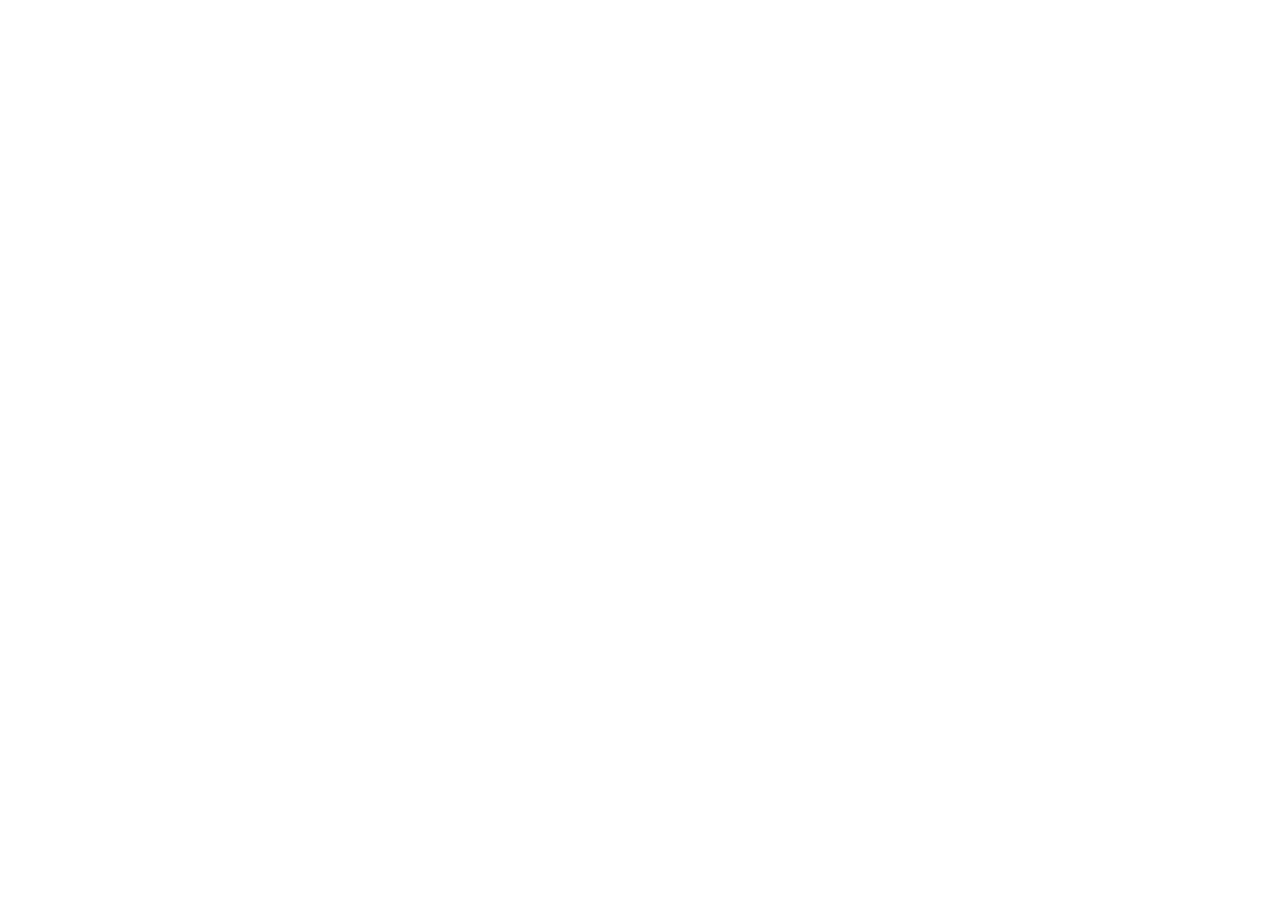
==== legal-notice.html @ 1f8d39d3 "FEAT: init legal notice site" ====
<!DOCTYPE html>
<html lang="en">
<head>
    <meta charset="UTF-8">
    <meta name="viewport" content="width=device-width, initial-scale=1.0">
    <title>Legal Notice</title>
</head>
<body>
    <header></header>
    <main></main>
</body>
</html>
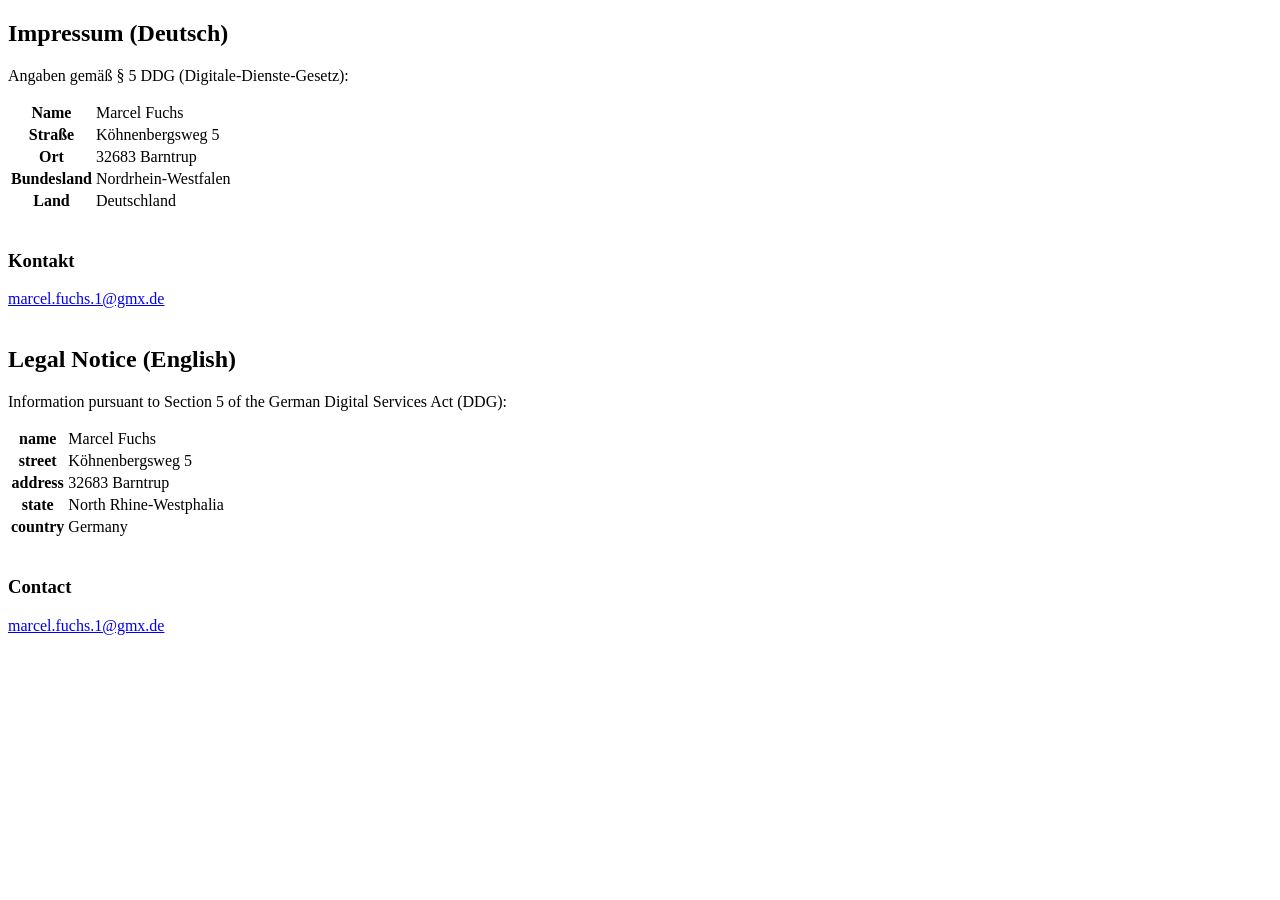
==== commit 4672392a: "FEAT: added legal notice side" ====
--- a/legal-notice.html
+++ b/legal-notice.html
@@ -4,9 +4,58 @@
     <meta charset="UTF-8">
     <meta name="viewport" content="width=device-width, initial-scale=1.0">
     <title>Legal Notice</title>
+    <link rel="stylesheet" href="./styles/legal_notice.css">
 </head>
 <body>
     <header></header>
-    <main></main>
+    <main>
+        <h2>Impressum (Deutsch)</h2>
+        <p>Angaben gemäß § 5 DDG (Digitale-Dienste-Gesetz):</p>
+            <table class="legal_notice">
+                <tr>
+                    <th>Name</th><td>Marcel Fuchs</td>
+                </tr>
+                <tr>
+                    <th>Straße</th><td>Köhnenbergsweg 5</td>
+                </tr>
+                <tr>
+                    <th>Ort</th><td>32683 Barntrup</td>
+                </tr>
+                <tr>
+                    <th>Bundesland</th><td>Nordrhein-Westfalen</td>
+                </tr>
+                <tr>
+                    <th>Land</th><td>Deutschland</td>
+                </tr>
+            </table>
+
+        <br>
+        <h3>Kontakt</h3>
+        <a href="mailto:marcel.fuchs.1@gmx.de">marcel.fuchs.1@gmx.de</a>
+        <br>
+        <br>
+        <h2>Legal Notice (English)</h2>
+        <p>Information pursuant to Section 5 of the German Digital Services Act (DDG):</p>
+            <table class="legal_notice">
+                <tr>
+                    <th>name</th><td>Marcel Fuchs</td>
+                </tr>
+                <tr>
+                    <th>street</th><td>Köhnenbergsweg 5</td>
+                </tr>
+                <tr>
+                <th>address</th><td>32683 Barntrup</td>
+                </tr>
+                <tr>
+                    <th>state</th><td>North Rhine-Westphalia</td>
+                </tr>
+                <tr>
+                    <th>country</th><td>Germany</td>
+                </tr>
+            </table>
+        <br>
+        <h3>Contact</h3>
+        <a href="mailto:marcel.fuchs.1@gmx.de">marcel.fuchs.1@gmx.de</a>
+    </main>
 </body>
 </html>
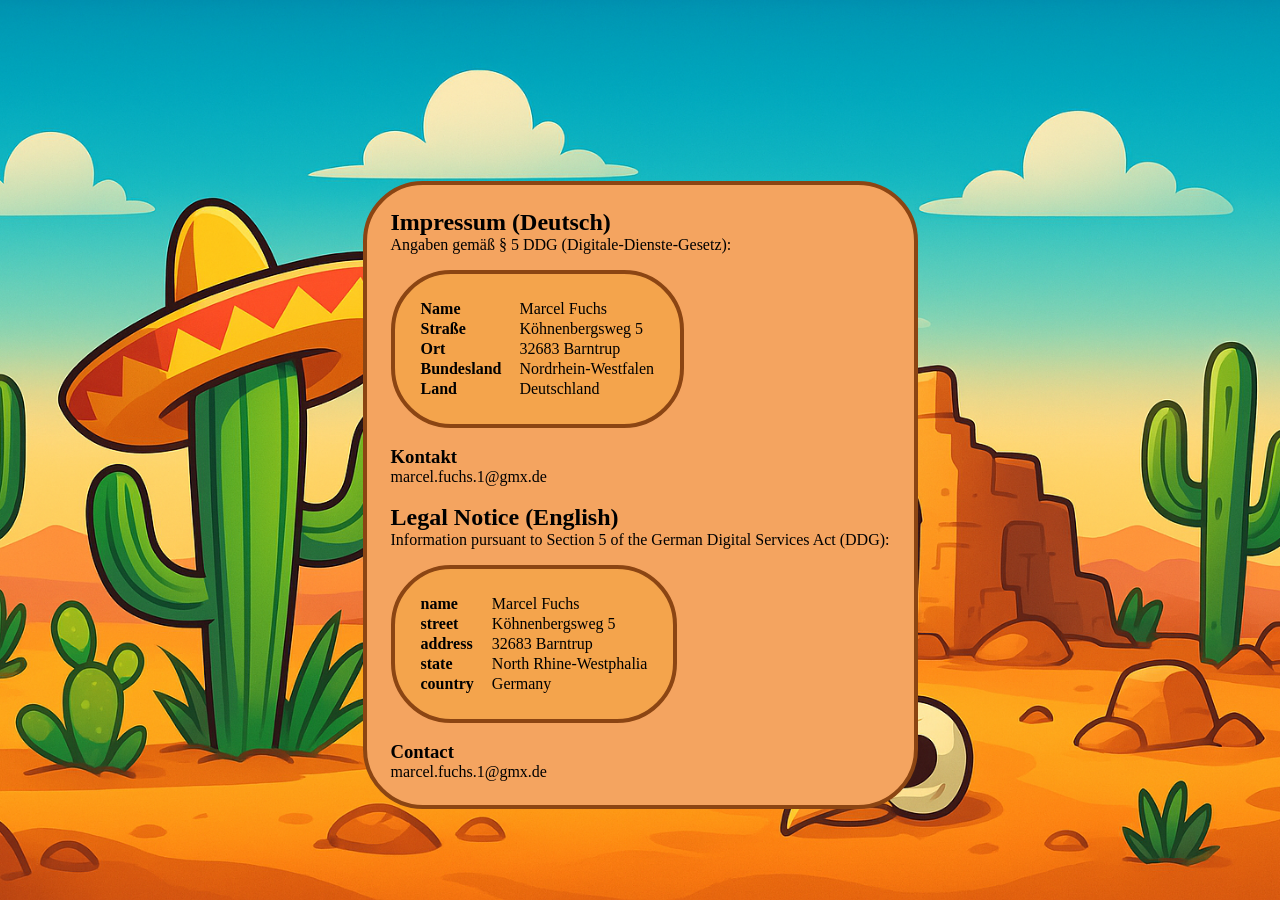
==== commit de63d6a2: "FEAT: embedded favicon and fonts.css to html" ====
--- a/legal-notice.html
+++ b/legal-notice.html
@@ -4,6 +4,8 @@
     <meta charset="UTF-8">
     <meta name="viewport" content="width=device-width, initial-scale=1.0">
     <title>Legal Notice</title>
+    <link rel="shortcut icon" href="./assets/img/favicon.ico" type="image/x-icon">
+    <link rel="stylesheet" href="./styles/fonts.css">
     <link rel="stylesheet" href="./styles/legal_notice.css">
 </head>
 <body>
--- a/styles/fonts.css
+++ b/styles/fonts.css
@@ -0,0 +1,27 @@
+
+/* --- Sancreek Regular --- */
+@font-face {
+    font-family: "Sancreek";
+    src: url("../assets/fonts/sancreek/sancreek-v27-latin-regular.woff2") format("woff2");
+    font-weight: 400;
+    font-style: normal;
+    font-display: swap; 
+}
+
+/* --- BioRhyme Regular --- */
+@font-face {
+    font-family: "BioRhyme";
+    src: url("../assets/fonts/biorhyme/biorhyme-v21-latin-regular.woff2") format("woff2");
+    font-weight: 400;
+    font-style: normal;
+    font-display: swap;
+}
+
+/* --- BioRhyme Bold --- */
+@font-face {
+    font-family: "BioRhyme";
+    src: url("../assets/fonts/biorhyme/biorhyme-v21-latin-700.woff2") format("woff2");
+    font-weight: 700;
+    font-style: normal;
+    font-display: swap;
+}
--- a/styles/legal_notice.css
+++ b/styles/legal_notice.css
@@ -0,0 +1,54 @@
+* {
+    margin: 0;
+    padding: 0;
+    box-sizing: border-box;
+}
+
+body {
+    height: 100vh;
+    display: flex;
+    flex-direction: column;
+    align-items: center;
+    justify-content: space-evenly;
+    background-image: url('../assets/img/5_background/main_background_image_ai.png');
+    background-size: cover;
+    background-position: center;
+    background-repeat: no-repeat;
+}
+
+main{
+    border: 4px solid #8B4513;
+    corner-shape: squircle;
+    background-color: #F4A460;
+    border-radius: 60px;
+    padding: 24px;
+}
+
+.legal_notice {
+    border: 4px solid #8B4513;
+    corner-shape: squircle;
+    background-color: #F4A44C;
+    border-radius: 60px;
+    padding: 24px;
+}
+
+th, td {
+    text-align: left;
+}
+
+th {
+    padding-right: 16px;
+}
+
+a {
+    text-decoration: none;
+    color: black;
+}
+
+a:hover {
+    text-decoration: underline;
+}
+
+p {
+    margin-bottom: 16px;
+}
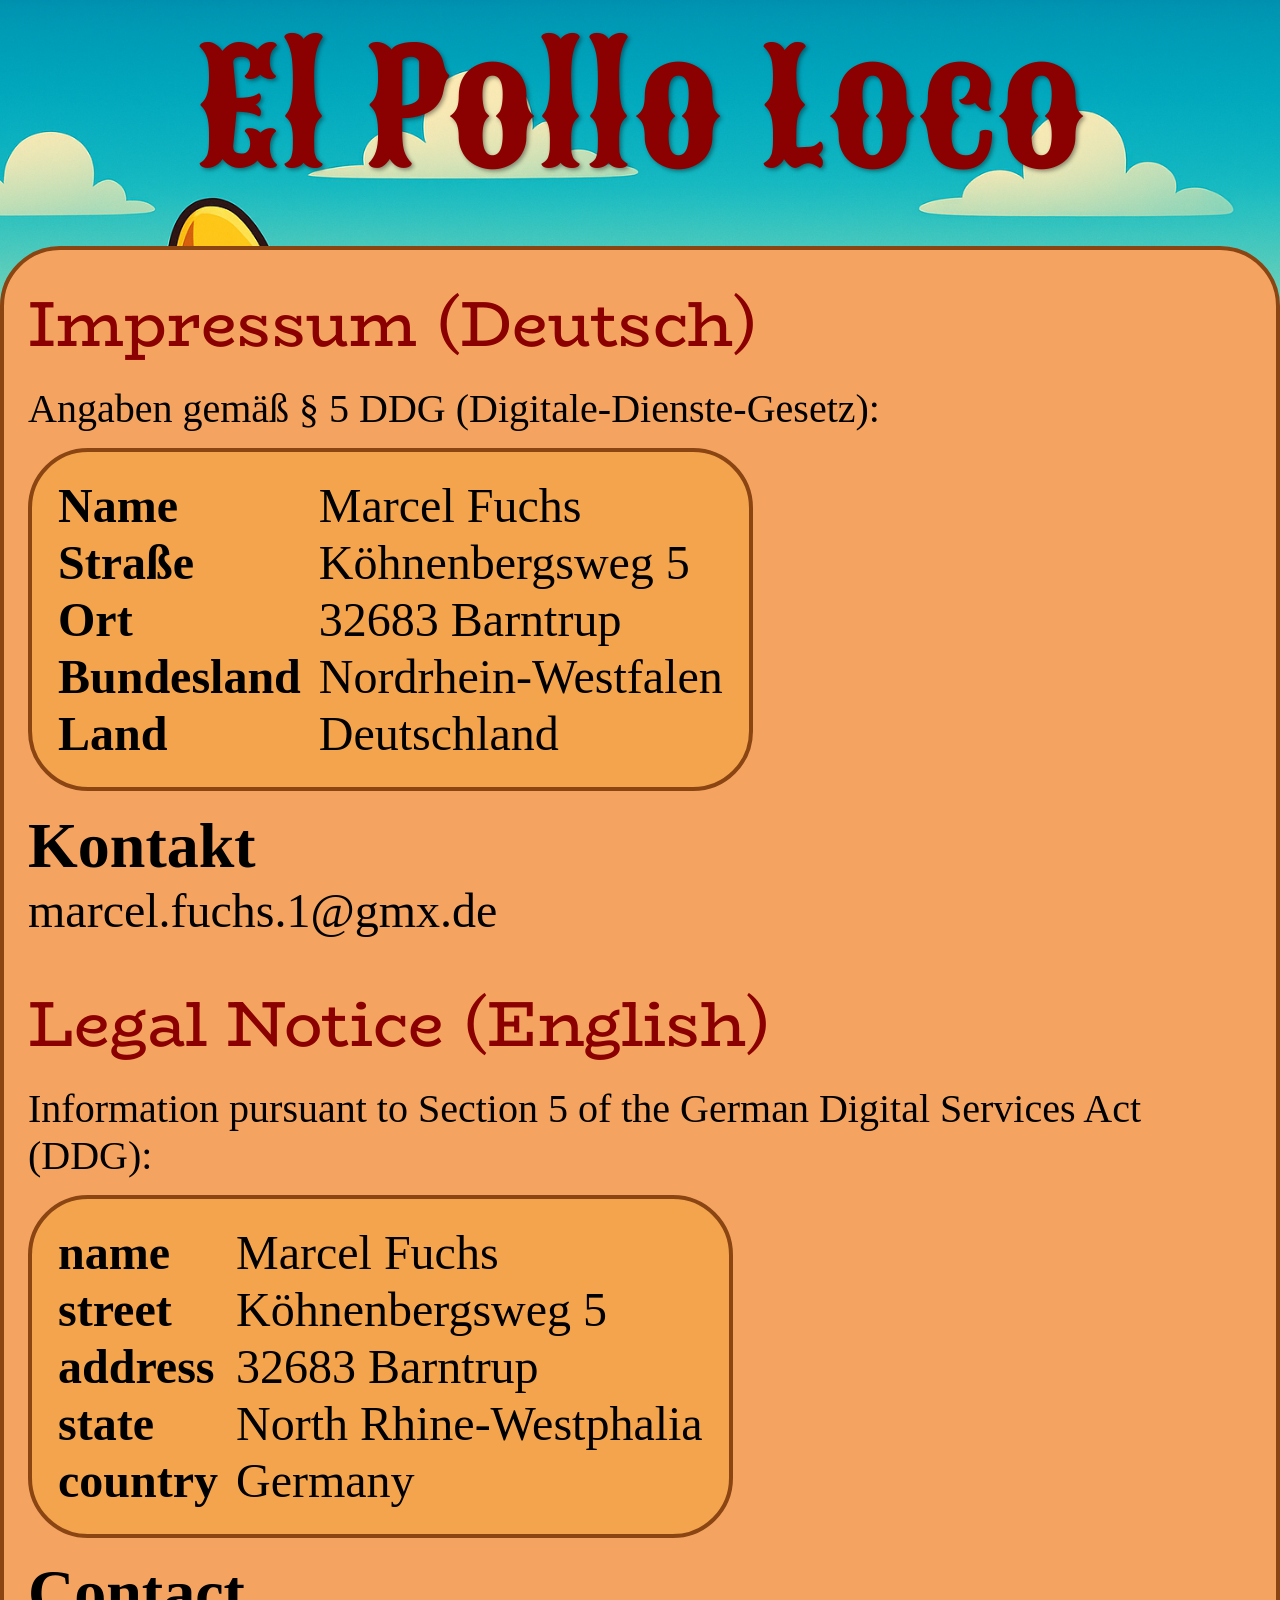
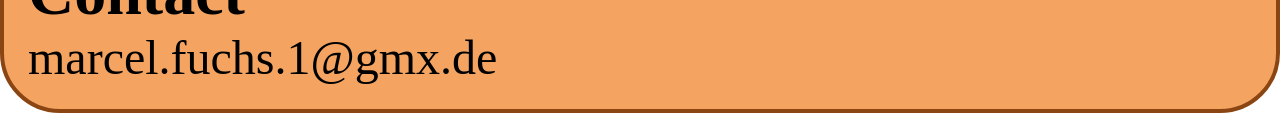
==== commit 987dc363: "FIX: large desktops design" ====
--- a/legal-notice.html
+++ b/legal-notice.html
@@ -9,55 +9,63 @@
     <link rel="stylesheet" href="./styles/legal_notice.css">
 </head>
 <body>
-    <header></header>
+    <header>
+        <h1>El Pollo Loco</h1>
+    </header>
     <main>
-        <h2>Impressum (Deutsch)</h2>
-        <p>Angaben gemäß § 5 DDG (Digitale-Dienste-Gesetz):</p>
-            <table class="legal_notice">
-                <tr>
-                    <th>Name</th><td>Marcel Fuchs</td>
-                </tr>
-                <tr>
-                    <th>Straße</th><td>Köhnenbergsweg 5</td>
-                </tr>
-                <tr>
-                    <th>Ort</th><td>32683 Barntrup</td>
-                </tr>
-                <tr>
-                    <th>Bundesland</th><td>Nordrhein-Westfalen</td>
-                </tr>
-                <tr>
-                    <th>Land</th><td>Deutschland</td>
-                </tr>
-            </table>
+        <div class="content-wrapper">
+            <div class="content">
+                <h2>Impressum (Deutsch)</h2>
+                <p>Angaben gemäß § 5 DDG (Digitale-Dienste-Gesetz):</p>
+                    <table class="legal_notice">
+                        <tr>
+                            <th>Name</th><td>Marcel Fuchs</td>
+                        </tr>
+                        <tr>
+                            <th>Straße</th><td>Köhnenbergsweg 5</td>
+                        </tr>
+                        <tr>
+                            <th>Ort</th><td>32683 Barntrup</td>
+                        </tr>
+                        <tr>
+                            <th>Bundesland</th><td>Nordrhein-Westfalen</td>
+                        </tr>
+                        <tr>
+                            <th>Land</th><td>Deutschland</td>
+                        </tr>
+                    </table>
 
-        <br>
-        <h3>Kontakt</h3>
-        <a href="mailto:marcel.fuchs.1@gmx.de">marcel.fuchs.1@gmx.de</a>
-        <br>
-        <br>
-        <h2>Legal Notice (English)</h2>
-        <p>Information pursuant to Section 5 of the German Digital Services Act (DDG):</p>
-            <table class="legal_notice">
-                <tr>
-                    <th>name</th><td>Marcel Fuchs</td>
-                </tr>
-                <tr>
-                    <th>street</th><td>Köhnenbergsweg 5</td>
-                </tr>
-                <tr>
-                <th>address</th><td>32683 Barntrup</td>
-                </tr>
-                <tr>
-                    <th>state</th><td>North Rhine-Westphalia</td>
-                </tr>
-                <tr>
-                    <th>country</th><td>Germany</td>
-                </tr>
-            </table>
-        <br>
-        <h3>Contact</h3>
-        <a href="mailto:marcel.fuchs.1@gmx.de">marcel.fuchs.1@gmx.de</a>
+                <br>
+                <h3>Kontakt</h3>
+                <a href="mailto:marcel.fuchs.1@gmx.de">marcel.fuchs.1@gmx.de</a>
+            </div>
+            <br>
+            <br>
+            <div class="content">
+                <h2>Legal Notice (English)</h2>
+                <p>Information pursuant to Section 5 of the German Digital Services Act (DDG):</p>
+                    <table class="legal_notice">
+                        <tr>
+                            <th>name</th><td>Marcel Fuchs</td>
+                        </tr>
+                        <tr>
+                            <th>street</th><td>Köhnenbergsweg 5</td>
+                        </tr>
+                        <tr>
+                        <th>address</th><td>32683 Barntrup</td>
+                        </tr>
+                        <tr>
+                            <th>state</th><td>North Rhine-Westphalia</td>
+                        </tr>
+                        <tr>
+                            <th>country</th><td>Germany</td>
+                        </tr>
+                    </table>
+                <br>
+                <h3>Contact</h3>
+                <a href="mailto:marcel.fuchs.1@gmx.de">marcel.fuchs.1@gmx.de</a>
+            </div>
+        </div>
     </main>
 </body>
 </html>
--- a/styles/legal_notice.css
+++ b/styles/legal_notice.css
@@ -9,11 +9,12 @@
     display: flex;
     flex-direction: column;
     align-items: center;
-    justify-content: space-evenly;
+    justify-content: flex-start;
     background-image: url('../assets/img/5_background/main_background_image_ai.png');
     background-size: cover;
     background-position: center;
     background-repeat: no-repeat;
+    gap: 24px;
 }
 
 main{
@@ -24,12 +25,21 @@
     padding: 24px;
 }
 
+.content-wrapper {
+    display: flex;
+    flex-direction: column;
+    align-items: flex-start;
+    justify-content: space-between;
+    height: auto;
+}
+
 .legal_notice {
     border: 4px solid #8B4513;
     corner-shape: squircle;
     background-color: #F4A44C;
     border-radius: 60px;
     padding: 24px;
+    font-size: 3rem;
 }
 
 th, td {
@@ -51,4 +61,39 @@
 
 p {
     margin-bottom: 16px;
+}
+
+header {
+    display: flex;
+    justify-content: center;
+    align-items: center;
+    height: auto;
+}
+
+header h1 {
+    font-family: "Sancreek", serif;
+    font-size: 10rem;
+    font-weight: 400;
+    color: #8B0000 ;
+    text-shadow: 2px 2px 4px rgba(0, 0, 0, 0.4);
+}
+
+h2 {
+    font-family: "BioRhyme", serif;
+    font-size: 4rem;
+    font-weight: 400;
+    color: #8B0000 ;
+    margin-bottom: 12px;
+}
+
+p{
+    font-size: 2.5rem;
+}
+
+h3 {
+    font-size: 4rem;
+}
+
+a {
+    font-size: 3rem;
 }
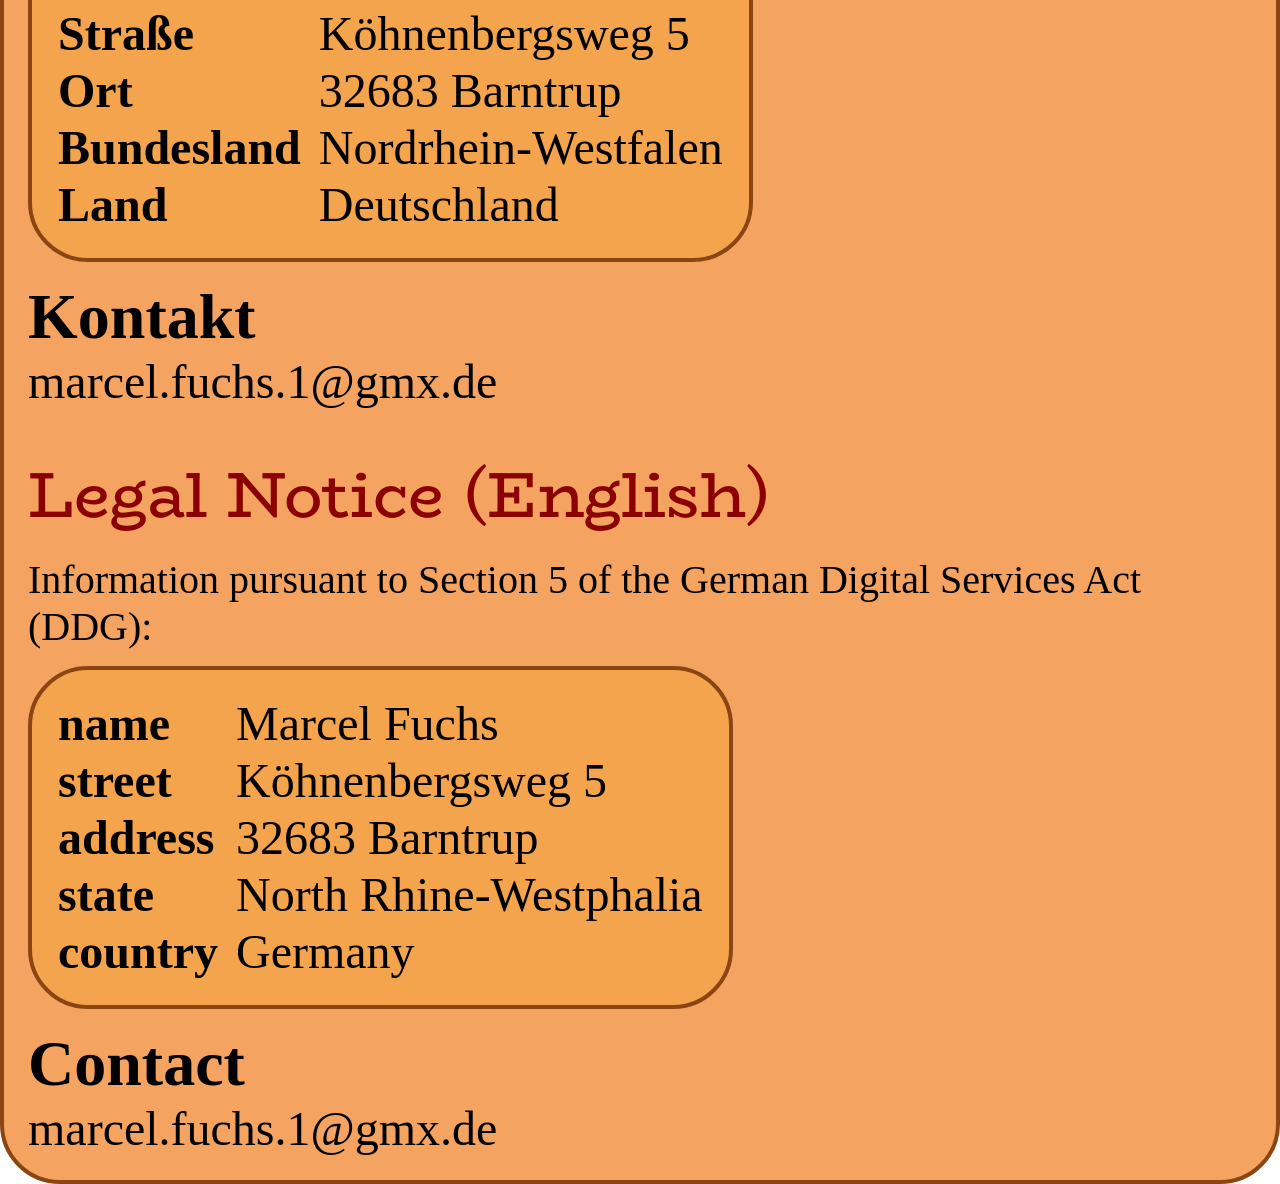
==== commit 785a4622: "REFACTOR: removed header for more space" ====
--- a/legal-notice.html
+++ b/legal-notice.html
@@ -9,9 +9,9 @@
     <link rel="stylesheet" href="./styles/legal_notice.css">
 </head>
 <body>
-    <header>
+    <!-- <header>
         <h1>El Pollo Loco</h1>
-    </header>
+    </header> -->
     <main>
         <div class="content-wrapper">
             <div class="content">
--- a/styles/legal_notice.css
+++ b/styles/legal_notice.css
@@ -9,7 +9,7 @@
     display: flex;
     flex-direction: column;
     align-items: center;
-    justify-content: flex-start;
+    justify-content: center;
     background-image: url('../assets/img/5_background/main_background_image_ai.png');
     background-size: cover;
     background-position: center;
@@ -63,21 +63,6 @@
     margin-bottom: 16px;
 }
 
-header {
-    display: flex;
-    justify-content: center;
-    align-items: center;
-    height: auto;
-}
-
-header h1 {
-    font-family: "Sancreek", serif;
-    font-size: 10rem;
-    font-weight: 400;
-    color: #8B0000 ;
-    text-shadow: 2px 2px 4px rgba(0, 0, 0, 0.4);
-}
-
 h2 {
     font-family: "BioRhyme", serif;
     font-size: 4rem;
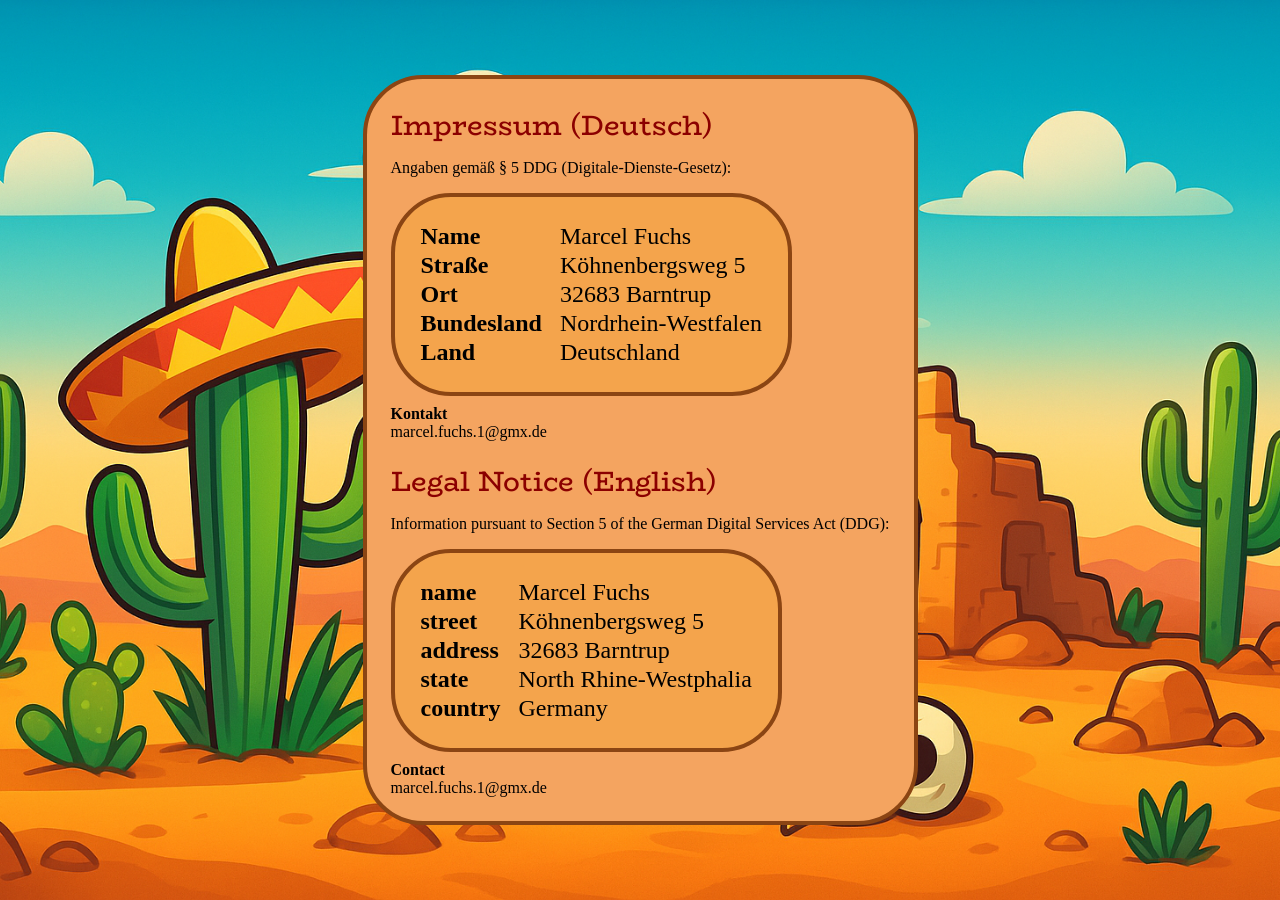
==== commit 3d0601a2: "FEAT: added ids to content" ====
--- a/legal-notice.html
+++ b/legal-notice.html
@@ -9,12 +9,9 @@
     <link rel="stylesheet" href="./styles/legal_notice.css">
 </head>
 <body>
-    <!-- <header>
-        <h1>El Pollo Loco</h1>
-    </header> -->
     <main>
         <div class="content-wrapper">
-            <div class="content">
+            <div class="content" id="German">
                 <h2>Impressum (Deutsch)</h2>
                 <p>Angaben gemäß § 5 DDG (Digitale-Dienste-Gesetz):</p>
                     <table class="legal_notice">
@@ -41,7 +38,7 @@
             </div>
             <br>
             <br>
-            <div class="content">
+            <div class="content" id="English">
                 <h2>Legal Notice (English)</h2>
                 <p>Information pursuant to Section 5 of the German Digital Services Act (DDG):</p>
                     <table class="legal_notice">
--- a/styles/legal_notice.css
+++ b/styles/legal_notice.css
@@ -15,6 +15,7 @@
     background-position: center;
     background-repeat: no-repeat;
     gap: 24px;
+    font-size: min(16px, 0.5rem) !important;
 }
 
 main{
@@ -61,6 +62,7 @@
 
 p {
     margin-bottom: 16px;
+    font-size: 2.5rem;
 }
 
 h2 {
@@ -71,14 +73,54 @@
     margin-bottom: 12px;
 }
 
-p{
-    font-size: 2.5rem;
-}
-
 h3 {
     font-size: 4rem;
 }
 
 a {
     font-size: 3rem;
+}
+
+@media (max-width: 1920px) {
+    .legal_notice {
+        font-size: 2rem;
+    }
+
+    p {
+        font-size: 1.5rem;
+    }
+
+    h2 {
+        font-size: 2.5rem;
+    }
+
+    h3 {
+        font-size: 2rem;
+    }
+
+    a {
+        font-size: 1.5rem;
+    }
+}
+
+@media (max-width: 1400px) {
+    .legal_notice {
+        font-size: 1.5rem;
+    }
+
+    p {
+        font-size: 1rem;
+    }
+
+    h2 {
+        font-size: 1.75rem;
+    }
+
+    h3 {
+        font-size: 1rem;
+    }
+
+    a {
+        font-size: 1rem;
+    }
 }
